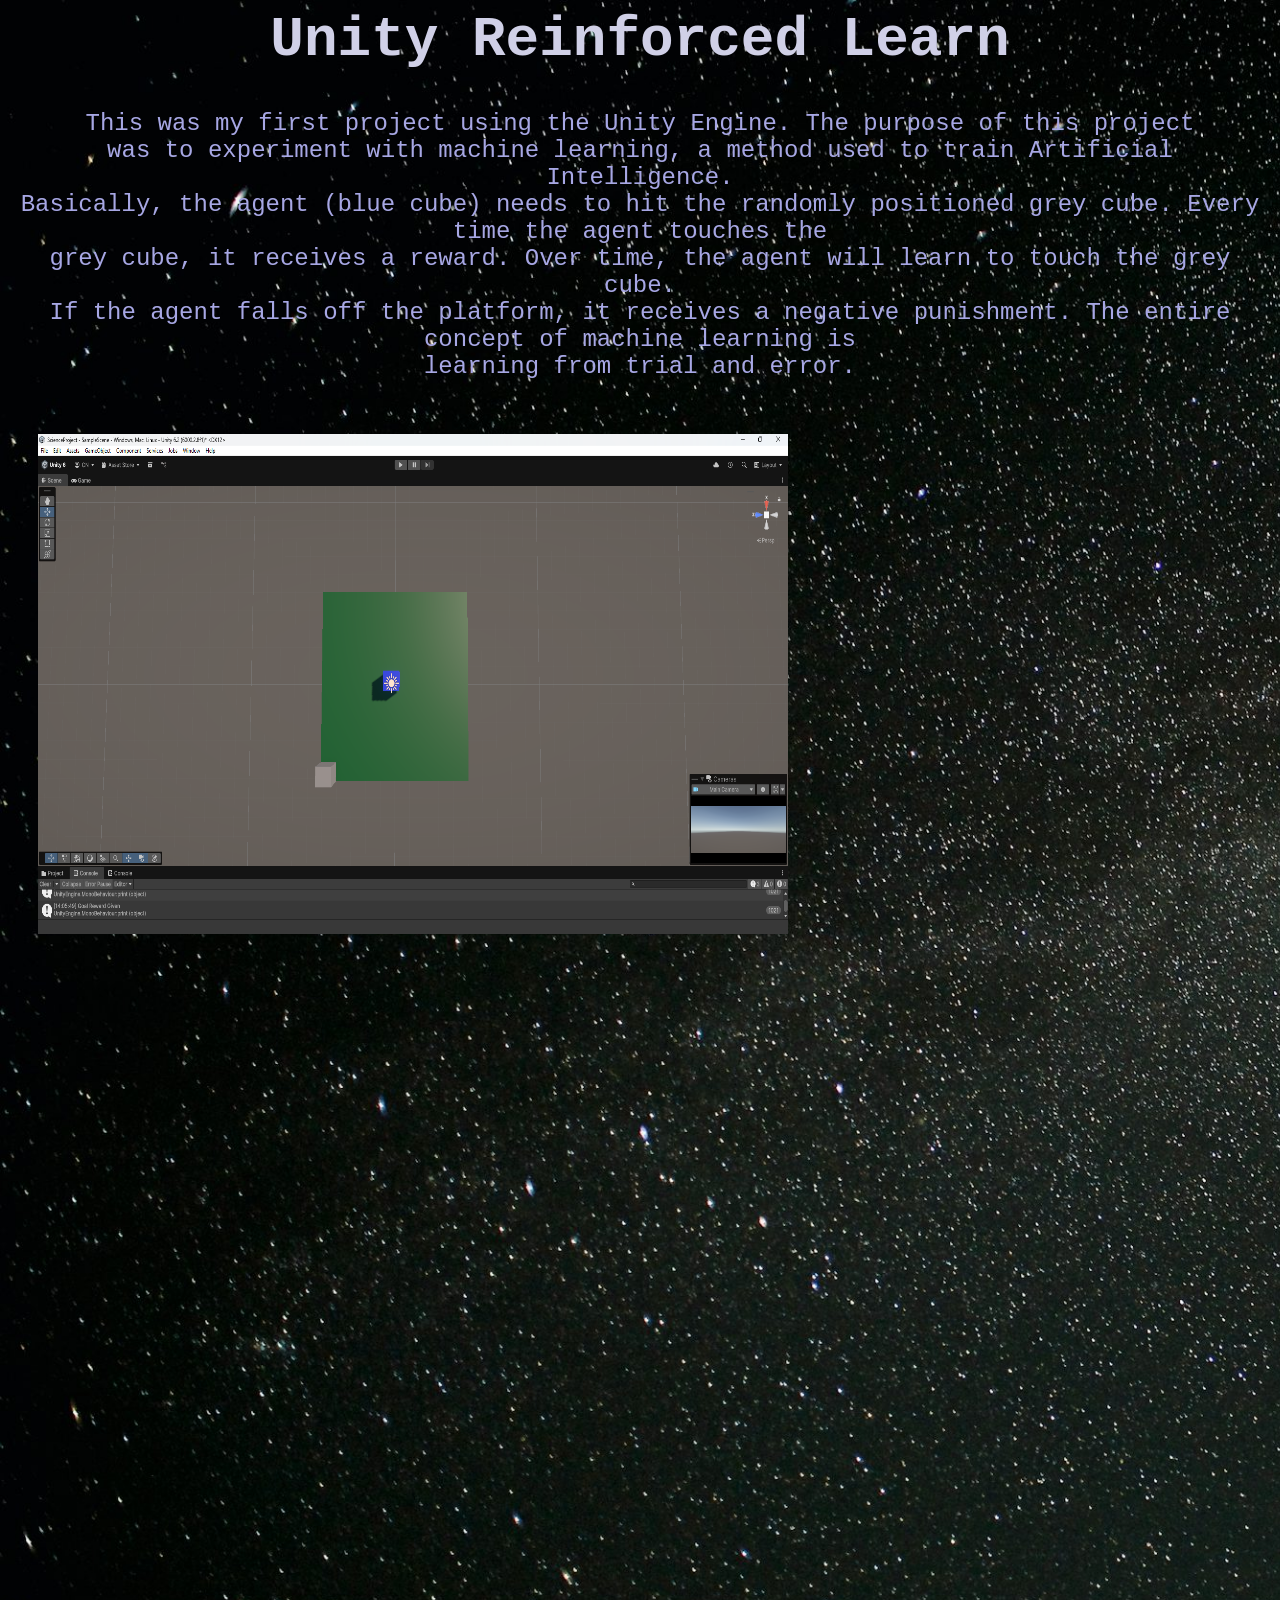
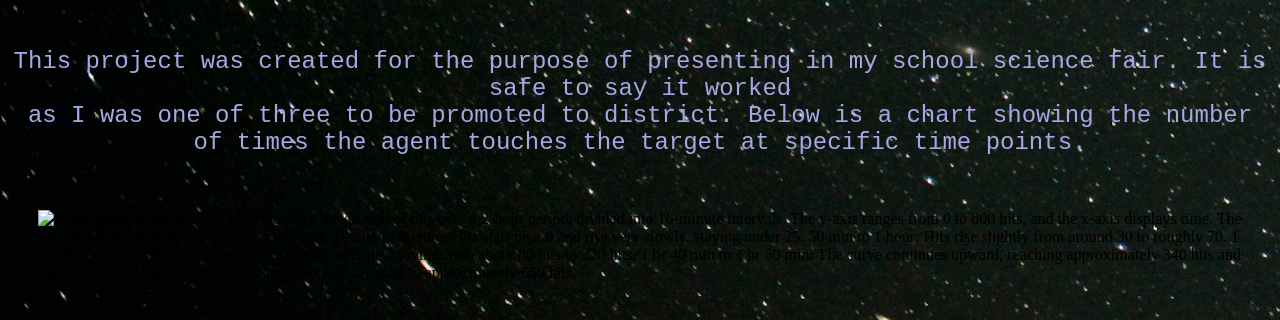
==== Block.html @ e3e26b35 "Add files via upload" ====
<head>
    <link rel="stylesheet" href="myWebsite.css">
    <link rel="stylesheet" href="https://www.w3schools.com/w3css/5/w3.css">
    <title>Unity Block Project</title>
</head>
<body onload="typeWriter()">
    <h1 class="Title" id="A"></h1>
    <div>
    <p class="w3-animate-opacity delay text">This was my first project using the Unity Engine. The purpose of this project <br>
         was to experiment with machine learning, a method used to train Artificial Intelligence. <br>
         Basically, the agent (blue cube) needs to hit the randomly positioned grey cube. Every time the agent touches the <br>
         grey cube, it receives a reward. Over time, the agent will learn to touch the grey cube. <br>
         If the agent falls off the platform, it receives a negative punishment. The entire concept of machine learning is <br>
        learning from trial and error.
        </p>
    </div>
    <div class="Video1">
        <img src="Block.png" alt="A blue and grey block. The blue block is a Machine Learning Agent and the grey block is its target. " class="padding" style="width: 750px; height: 500px;">
        <video src="Block.mp4" autoplay muted style="width: 800px; height: 600px;" class="padding"></video>
    </div>
    <p class="w3-animate-opacity delay text">This project was created for the purpose of presenting in my school science fair. It is safe to say it worked <br>
    as I was one of three to be promoted to district. Below is a chart showing the number of times the agent touches the target at specific time points.</p>
    <img src="Stats.png" alt="A line graph titled Hits vs. Time tracking the growth of hits over a 2-hour period, divided into 10-minute intervals. The y-axis ranges from 0 to 800 hits, and the x-axis displays time. The data shows an exponential-like growth curve: 10 min to 40 min: Hits start near 0 and rise very slowly, staying under 25. 50 min to 1 hour: Hits rise slightly from around 30 to roughly 70. 1 hr 10 min to 1 hr 30 min: Growth begins to accelerate, moving from about 80 hits to 220 hits. 1 hr 40 min to 1 hr 50 min: The curve continues upward, reaching approximately 340 hits and then 410 hits. 2 hours: A sharp final spike brings the total to approximately 650 hits." class="padding">
    
</body>
<script>
    var i = 0;
    var txt = 'Unity Reinforced Learning Block Project'; /* The text */
    var speed = 70; /* The speed/duration of the effect in milliseconds */

    function typeWriter() {
    if (i < txt.length) {
        document.getElementById("A").innerHTML += txt.charAt(i);
        i++;
        setTimeout(typeWriter, speed);
    }
    }
</script>
---- myWebsite.css ----
body{
    background-image: url("Website4.jpg");
    background-repeat: no-repeat;
    background-size: cover;
    font-size: 1rem;
}

.Title{
    color: rgb(208, 208, 231);
    font-family: 'Courier New', Courier, monospace;
    font-size: 3.5rem;
    text-align: center;
    word-wrap: break-word; 
    
}
@media (max-width: 600px) {
  h1 {
    font-size: 1.5rem;
  }
  .Title {
    font-size: 2rem; 
  }
  .text {
    font-size: 2rem; 
  }
  .Buttons{
      font-size: 1.5rem;
  }
  
}
.w3-animate-opacity{
    transition-delay: 2s;
}
.small{
    font-size: 0.6em;
    font-weight: normal;
     word-wrap: break-word; 
}

.Button{
    
    display: flex !important;
    background-color: rgba(248, 253, 253, 0.966);
    opacity: 0.8;
    flex-direction: row;
    justify-content: space-between;
    align-items: center;
    border: none;
     word-wrap: break-word; 
    /*width: 100%;*/
}
.Buttons{
    background-color: rgb(255, 255, 255);
    padding: 10px 20px;
    border-radius: 5px;
    cursor: pointer;
    border: none;
    font-family: 'Courier New', Courier, monospace;
    font-size: x-large;
     word-wrap: break-word; 
}
.Video{
    
  display: block;
  margin: 0 auto;
  width: 80%; 
  border-radius: 8px;
  border-color: rgb(111, 111, 163);
 



}
.AI{
    color: rgb(111, 111, 163);
    font-family: 'Courier New', Courier, monospace;
    text-align: center;
}
.delay{
    animation-delay: 5s;
    animation-fill-mode: backwards;
}
.text{
    color: rgb(167, 167, 228);
    font-family: 'Courier New', Courier, monospace;
    font-size: x-large;
    text-align: center;
     word-wrap: break-word; 
}
.tab{
    display:inline-block;
    margin-left: 40px;
}
.button1{
    display: flex;
    justify-content: center;
   
}
@view-transition {
  navigation: auto;
}
.textBox{
    background-color: gray;
    color: white;
    border: none;
    border-radius: 8px;
    caret-color: white;
  

    
}
.mouse:hover{
    caret-color: white;
    
}
.form{
    margin: 10px, 0;;
    border-bottom: 1px gray;
    flex-direction: column;
    cursor: pointer;
}
.text1{
    color: rgb(111, 111, 163);
    font-family: 'Courier New', Courier, monospace;
    
}
.button2{
    background-color: transparent;
    font-size: large;
    color: white;
    border: none;
    cursor: pointer;
    
}
.mouse1{
    cursor: text;
}
.large{
    font-size: large;
}
.Work{
    display: flex !important;
    opacity: 0.8;
    flex-direction: row;
    justify-content: space-between;
    align-items: center;
    border: rgb(111, 111, 163);
}
.work{
    display: flex !important;
    opacity: 0.8;
    flex-direction: column;
    justify-content: space-between;
    align-items: center;
    border: none;
}
.padding{
    padding: 30px;
     word-wrap: break-word; 
}
.Delay{
    animation-delay: 2s;
    animation-fill-mode: backwards;
}
img{
    max-width: 100%;
    height: auto;

}
video {
  max-width: 100%;
  height: auto;
}
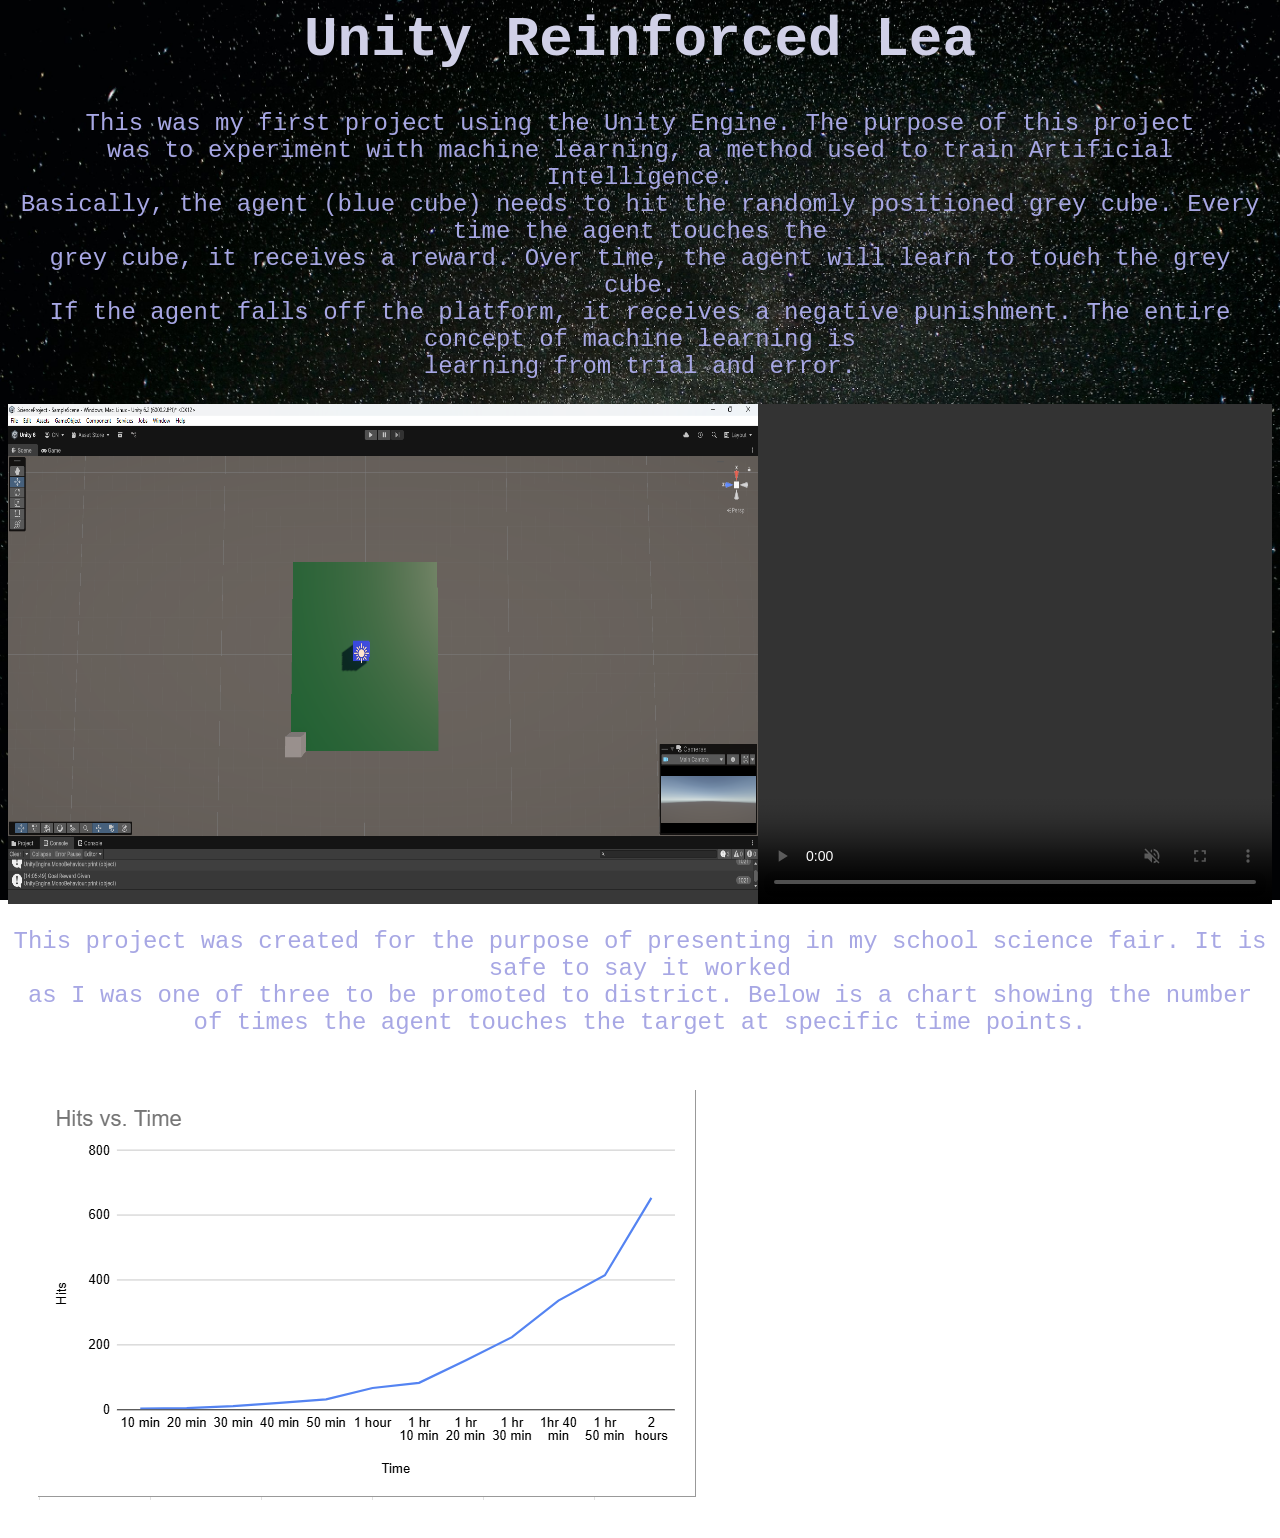
==== commit b45d76e1: "Files Added More Files" ====
--- a/Block.html
+++ b/Block.html
@@ -14,13 +14,19 @@
         learning from trial and error.
         </p>
     </div>
-    <div class="Video1">
-        <img src="Block.png" alt="A blue and grey block. The blue block is a Machine Learning Agent and the grey block is its target. " class="padding" style="width: 750px; height: 500px;">
-        <video src="Block.mp4" autoplay muted style="width: 800px; height: 600px;" class="padding"></video>
+    <div class="flex">
+        <img src="Block.png" alt="A blue and grey block. The blue block is a Machine Learning Agent and the grey block is its target. " style="width: 750px; height: 500px;">
+        <video width="750px" height="500px" controls autoplay muted>
+            <source src="Block.mp4" type="video/mp4">
+            <source src="Block.ogg" type="video/ogg">
+        Your browser does not support the video tag.
+        </video>
     </div>
     <p class="w3-animate-opacity delay text">This project was created for the purpose of presenting in my school science fair. It is safe to say it worked <br>
     as I was one of three to be promoted to district. Below is a chart showing the number of times the agent touches the target at specific time points.</p>
+    <div style="align-items: center;">
     <img src="Stats.png" alt="A line graph titled Hits vs. Time tracking the growth of hits over a 2-hour period, divided into 10-minute intervals. The y-axis ranges from 0 to 800 hits, and the x-axis displays time. The data shows an exponential-like growth curve: 10 min to 40 min: Hits start near 0 and rise very slowly, staying under 25. 50 min to 1 hour: Hits rise slightly from around 30 to roughly 70. 1 hr 10 min to 1 hr 30 min: Growth begins to accelerate, moving from about 80 hits to 220 hits. 1 hr 40 min to 1 hr 50 min: The curve continues upward, reaching approximately 340 hits and then 410 hits. 2 hours: A sharp final spike brings the total to approximately 650 hits." class="padding">
+    </div>
     
 </body>
 <script>
--- a/myWebsite.css
+++ b/myWebsite.css
@@ -2,6 +2,8 @@
     background-image: url("Website4.jpg");
     background-repeat: no-repeat;
     background-size: cover;
+    background-attachment: fixed; 
+    min-height: 100vh;   
     font-size: 1rem;
 }
 
@@ -46,7 +48,7 @@
     justify-content: space-between;
     align-items: center;
     border: none;
-     word-wrap: break-word; 
+    word-wrap: break-word; 
     /*width: 100%;*/
 }
 .Buttons{
@@ -57,7 +59,8 @@
     border: none;
     font-family: 'Courier New', Courier, monospace;
     font-size: x-large;
-     word-wrap: break-word; 
+    word-wrap: break-word; 
+    
 }
 .Video{
     
@@ -172,3 +175,14 @@
   height: auto;
 }
 
+a{
+    text-decoration: none;
+}
+.flex{
+    display: flex !important;
+    flex-direction: row;
+    justify-content: space-between;
+}
+.Button3{
+    background-color: transparent;
+}
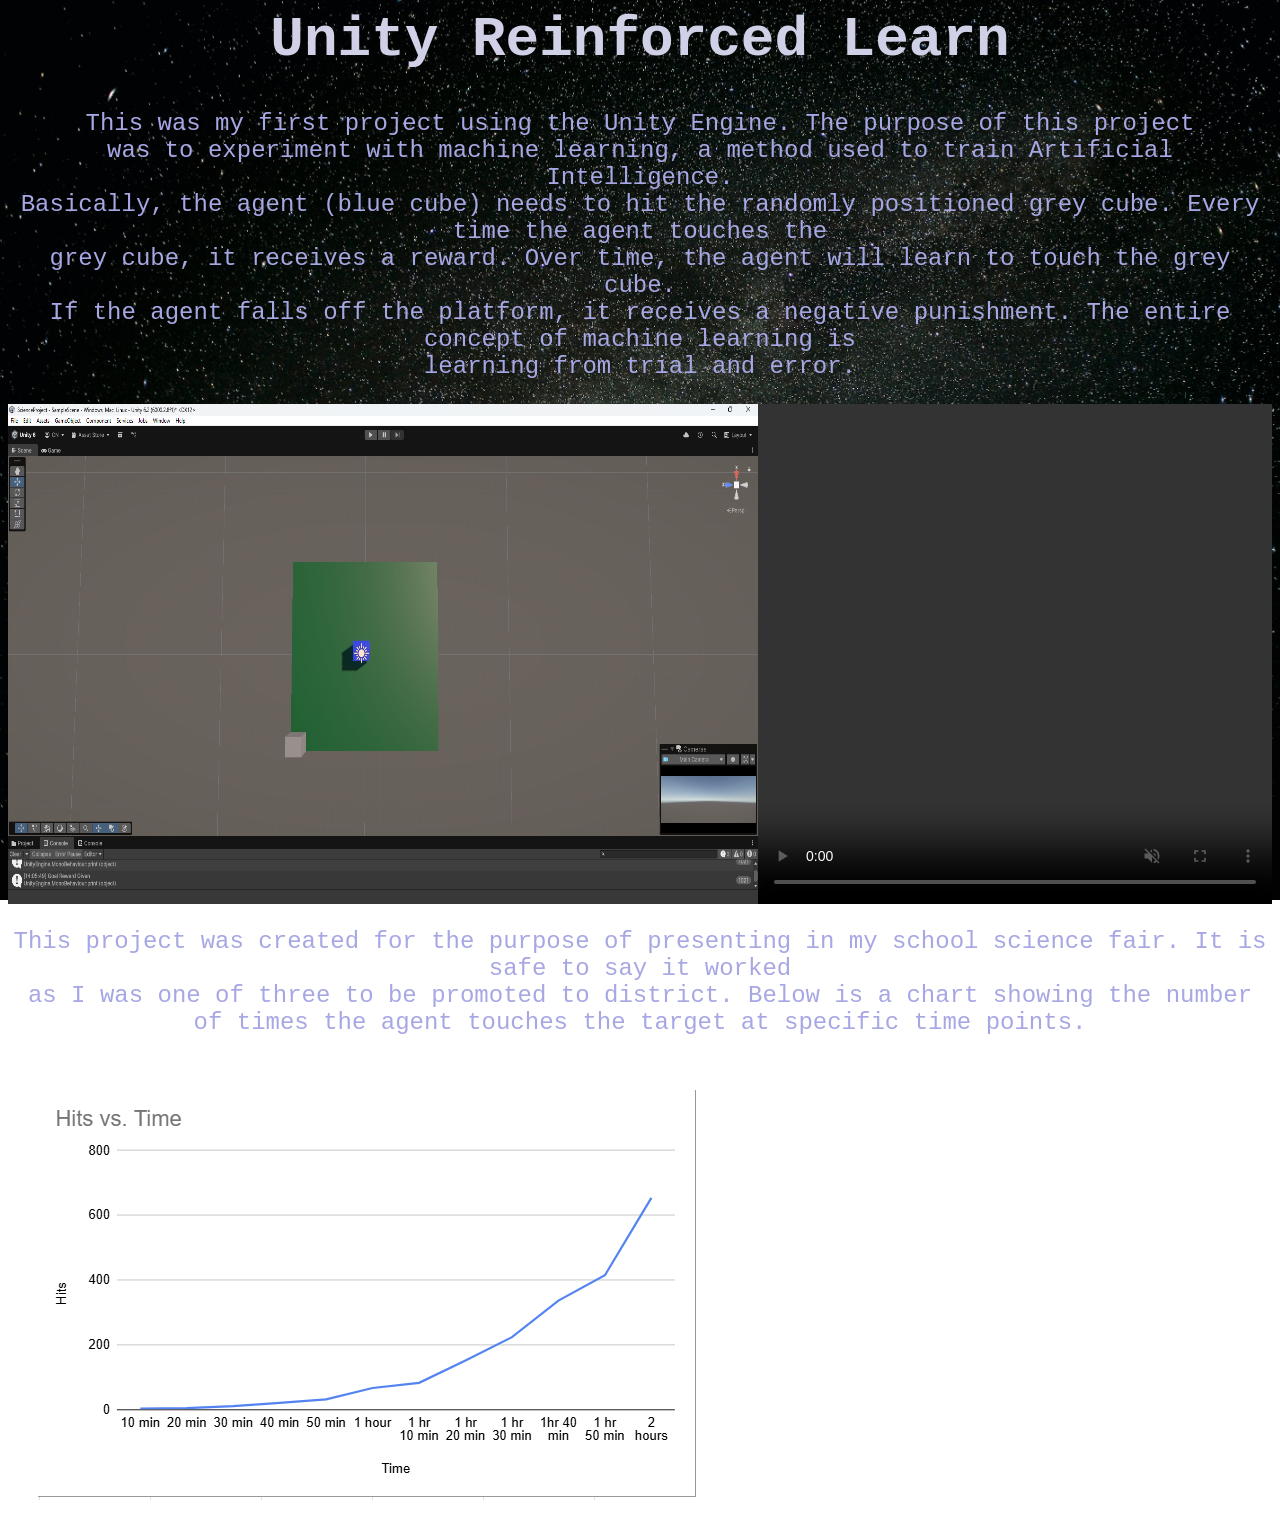
==== commit ad7ddcfd: "Created Flex1" ====
--- a/Block.html
+++ b/Block.html
@@ -14,7 +14,7 @@
         learning from trial and error.
         </p>
     </div>
-    <div class="flex">
+    <div class="flex1">
         <img src="Block.png" alt="A blue and grey block. The blue block is a Machine Learning Agent and the grey block is its target. " style="width: 750px; height: 500px;">
         <video width="750px" height="500px" controls autoplay muted>
             <source src="Block.mp4" type="video/mp4">
--- a/myWebsite.css
+++ b/myWebsite.css
@@ -180,6 +180,11 @@
 }
 .flex{
     display: flex !important;
+    flex-direction: column;
+    justify-content: space-between;
+}
+.flex1{
+    display: flex !important;
     flex-direction: row;
     justify-content: space-between;
 }
